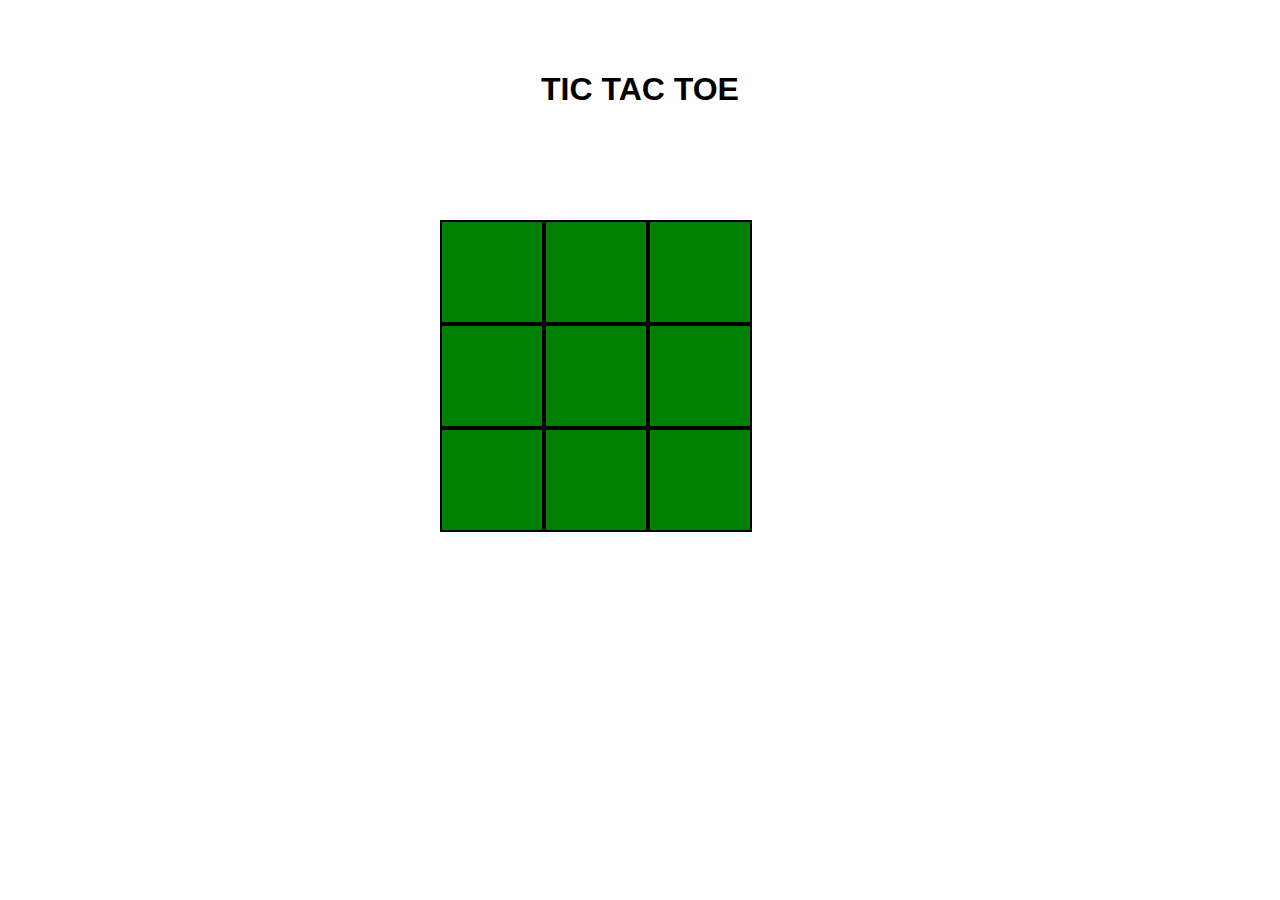
==== index.html @ 7ad2a7e0 "tic-tac-toe" ====
<!DOCTYPE html>
<html lang="en">
<head>
    <meta charset="UTF-8">
    <meta http-equiv="X-UA-Compatible" content="IE=edge">
    <meta name="viewport" content="width=device-width, initial-scale=1.0">
    <title>Document</title>
    <link rel="stylesheet" href="tic-tac-toe.css">
</head>
<body>
    <main class="grid">
        <h1>TIC TAC TOE</h1>
        <h2 class="winnerDisplay"></h2>
        <div id="gameBoard">
            <div class="square" id="square0"></div>
            <div class="square" id="square1"></div>
            <div class="square" id="square2"></div>
            <div class="square" id="square3"></div>
            <div class="square" id="square4"></div>
            <div class="square" id="square5"></div>
            <div class="square" id="square6"></div>
            <div class="square" id="square7"></div>
            <div class="square" id="square8"></div>
        </div>
    </main>
<script src="./tic-tac-toe.js"></script>

<!-- <script>
    var nextTurn = "X"
    var squares = document.querySelectorAll('.square')
    var gameBoard = document.querySelector('#gameBoard')
    gameBoard.addEventListener("click", function(event) {
        var clickedDiv = event.target
        if (clickedDiv.innerText.trim() != "") {
            return
        } clickedDiv.innerText = nextTurn
          changeTurn()
        var winner = checkWin()
        console.log(winner)
        if (winner === 'X wins!' || winner === 'O wins!') {
            document.querySelector(".winnerDisplay").innerText = winner
        } else if (winner === 'Tie') {
            document.querySelector(".winnerDisplay").innerText = "Tie!"
        }
    })
    function changeTurn() {
        if (nextTurn === "X") {
            nextTurn = "O"
        } else {
            nextTurn = "X"
        }
    }
    function checkWin() {
            if (
                (squares[0].innerText === squares[1].innerText && squares[1].innerText === squares[2].innerText && squares[0].innerText !== "") ||
                (squares[3].innerText === squares[4].innerText && squares[4].innerText === squares[5].innerText && squares[3].innerText !== "") ||
                (squares[6].innerText === squares[7].innerText && squares[7].innerText === squares[8].innerText && squares[6].innerText !== "") ||
                (squares[0].innerText === squares[3].innerText && squares[3].innerText === squares[6].innerText && squares[0].innerText !== "") ||
                (squares[1].innerText === squares[4].innerText && squares[4].innerText === squares[7].innerText && squares[1].innerText !== "") ||
                (squares[2].innerText === squares[5].innerText && squares[5].innerText === squares[8].innerText && squares[2].innerText !== "") ||
                (squares[0].innerText === squares[4].innerText && squares[4].innerText === squares[8].innerText && squares[0].innerText !== "") ||
                (squares[2].innerText === squares[4].innerText && squares[4].innerText === squares[6].innerText && squares[2].innerText !== "")
                ) {
                if (nextTurn === "X") {
                    return "O wins!"
                } else {
                    return "X wins!"
                }
            }
            for (var i = 0; i < squares.length; i++) {
                if (squares[i].innerText === "") {
                    return;
            }
        }
        return "Tie";
    }
        

</script> -->
    
</body>
</html>
---- tic-tac-toe.css ----
body {
    margin: 0;
    padding: 0;
    font-family: Arial, Helvetica, sans-serif;

}
.grid {
    padding: 50px;
    height: fit-content;
    display: flex;
    justify-content: center;
    align-items: center;
    flex-direction: column;
}
#gameBoard {
    width: 400px;
    display: flex;
    flex-wrap: wrap;
    margin-top: 50px;
}
.square {
    height: 100px;
    width: 100px;
    display: flex;
    justify-content: center;
    align-items: center;
    color: red;
    background-color: green;
    border: 2px solid black;
    font-size: larger;
    text-align: center;
}
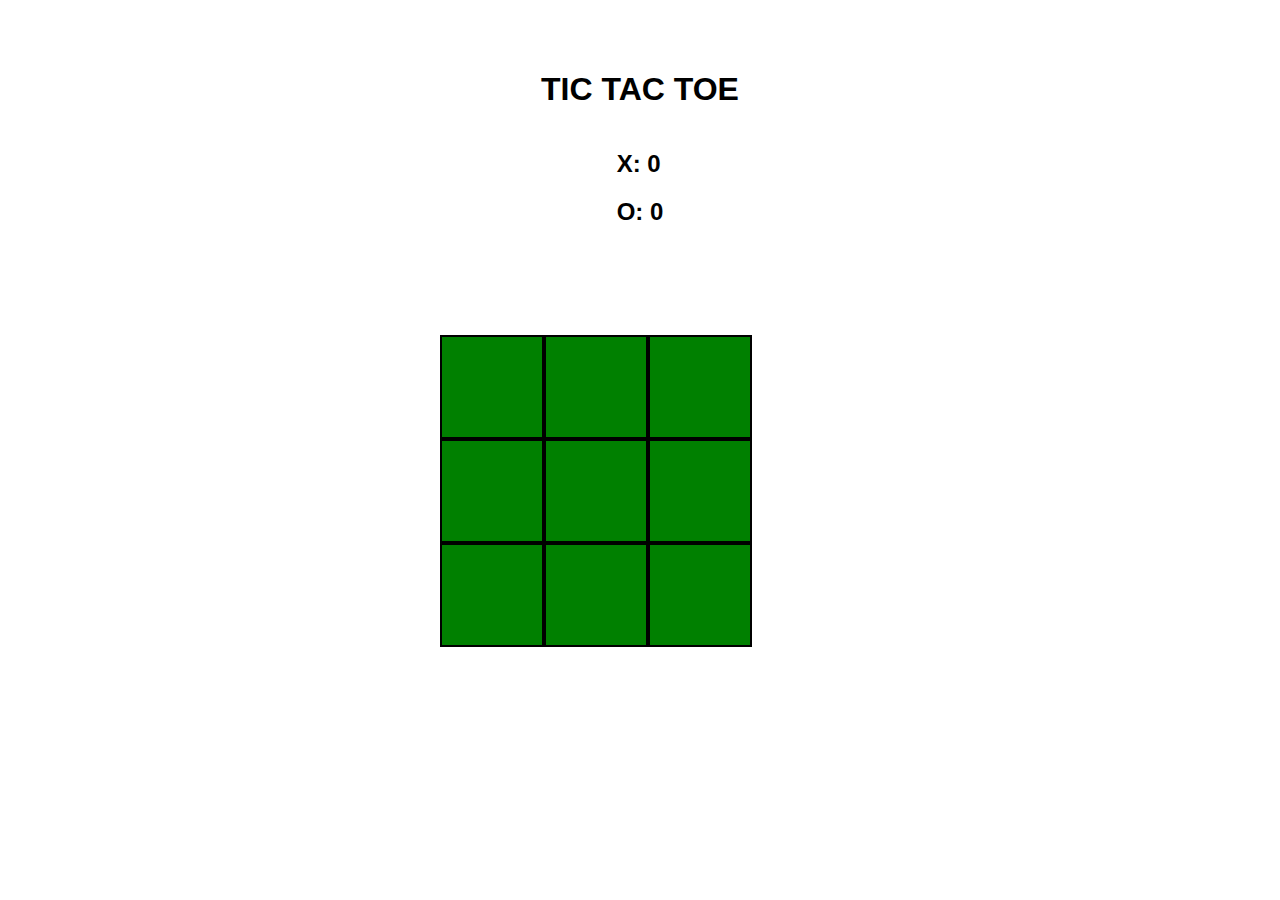
==== commit d442832b: "scoreboard" ====
--- a/index.html
+++ b/index.html
@@ -1,5 +1,6 @@
 <!DOCTYPE html>
 <html lang="en">
+
 <head>
     <meta charset="UTF-8">
     <meta http-equiv="X-UA-Compatible" content="IE=edge">
@@ -7,9 +8,14 @@
     <title>Document</title>
     <link rel="stylesheet" href="tic-tac-toe.css">
 </head>
+
 <body>
     <main class="grid">
         <h1>TIC TAC TOE</h1>
+        <div class="scoreBoard">
+            <h2 id="X-score">X: 0</h2>
+            <h2 id="O-score">O: 0</h2>
+        </div>
         <h2 class="winnerDisplay"></h2>
         <div id="gameBoard">
             <div class="square" id="square0"></div>
@@ -23,60 +29,7 @@
             <div class="square" id="square8"></div>
         </div>
     </main>
-<script src="./tic-tac-toe.js"></script>
+    <script src="./tic-tac-toe.js"></script>
+</body>
 
-<!-- <script>
-    var nextTurn = "X"
-    var squares = document.querySelectorAll('.square')
-    var gameBoard = document.querySelector('#gameBoard')
-    gameBoard.addEventListener("click", function(event) {
-        var clickedDiv = event.target
-        if (clickedDiv.innerText.trim() != "") {
-            return
-        } clickedDiv.innerText = nextTurn
-          changeTurn()
-        var winner = checkWin()
-        console.log(winner)
-        if (winner === 'X wins!' || winner === 'O wins!') {
-            document.querySelector(".winnerDisplay").innerText = winner
-        } else if (winner === 'Tie') {
-            document.querySelector(".winnerDisplay").innerText = "Tie!"
-        }
-    })
-    function changeTurn() {
-        if (nextTurn === "X") {
-            nextTurn = "O"
-        } else {
-            nextTurn = "X"
-        }
-    }
-    function checkWin() {
-            if (
-                (squares[0].innerText === squares[1].innerText && squares[1].innerText === squares[2].innerText && squares[0].innerText !== "") ||
-                (squares[3].innerText === squares[4].innerText && squares[4].innerText === squares[5].innerText && squares[3].innerText !== "") ||
-                (squares[6].innerText === squares[7].innerText && squares[7].innerText === squares[8].innerText && squares[6].innerText !== "") ||
-                (squares[0].innerText === squares[3].innerText && squares[3].innerText === squares[6].innerText && squares[0].innerText !== "") ||
-                (squares[1].innerText === squares[4].innerText && squares[4].innerText === squares[7].innerText && squares[1].innerText !== "") ||
-                (squares[2].innerText === squares[5].innerText && squares[5].innerText === squares[8].innerText && squares[2].innerText !== "") ||
-                (squares[0].innerText === squares[4].innerText && squares[4].innerText === squares[8].innerText && squares[0].innerText !== "") ||
-                (squares[2].innerText === squares[4].innerText && squares[4].innerText === squares[6].innerText && squares[2].innerText !== "")
-                ) {
-                if (nextTurn === "X") {
-                    return "O wins!"
-                } else {
-                    return "X wins!"
-                }
-            }
-            for (var i = 0; i < squares.length; i++) {
-                if (squares[i].innerText === "") {
-                    return;
-            }
-        }
-        return "Tie";
-    }
-        
-
-</script> -->
-    
-</body>
 </html>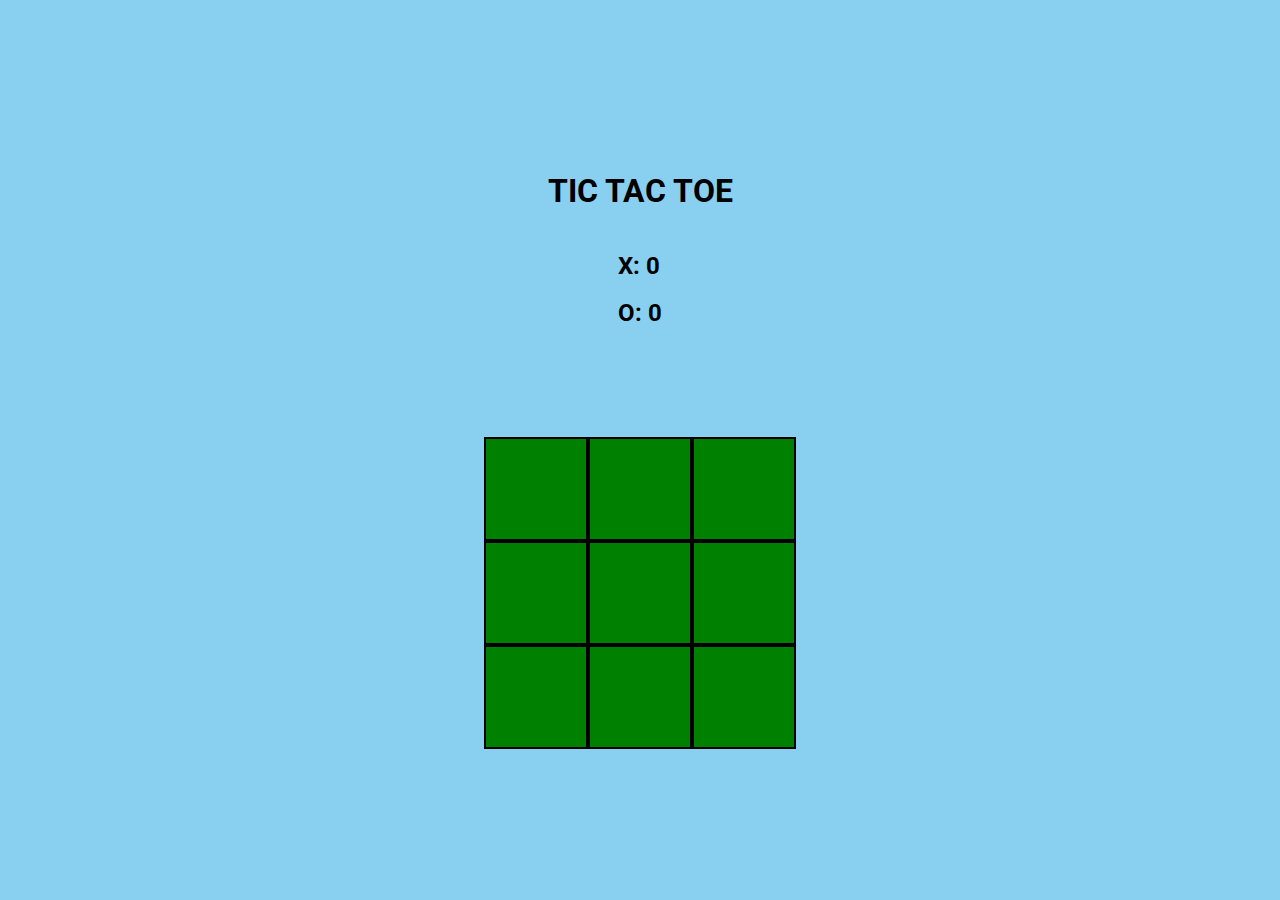
==== commit 9af39a19: "last push" ====
--- a/index.html
+++ b/index.html
@@ -1,5 +1,6 @@
 <!DOCTYPE html>
 <html lang="en">
+<link href="https://fonts.googleapis.com/css?family=Roboto&display=swap" rel="stylesheet">
 
 <head>
     <meta charset="UTF-8">
@@ -28,6 +29,7 @@
             <div class="square" id="square7"></div>
             <div class="square" id="square8"></div>
         </div>
+        <button id="play-again" style="display:none">Play Again</button>
     </main>
     <script src="./tic-tac-toe.js"></script>
 </body>
--- a/tic-tac-toe.css
+++ b/tic-tac-toe.css
@@ -1,23 +1,33 @@
 body {
     margin: 0;
     padding: 0;
-    font-family: Arial, Helvetica, sans-serif;
+    font-family: 'Roboto', sans-serif;
+    background-color: #89CFF0;
+    /* Baby blue color */
+    display: flex;
+    justify-content: center;
+    align-items: center;
+    height: 100vh;
+}
 
-}
 .grid {
     padding: 50px;
     height: fit-content;
     display: flex;
+    flex-direction: column;
+    align-items: center;
     justify-content: center;
-    align-items: center;
-    flex-direction: column;
 }
+
 #gameBoard {
     width: 400px;
     display: flex;
     flex-wrap: wrap;
     margin-top: 50px;
+    align-items: center;
+    justify-content: center;
 }
+
 .square {
     height: 100px;
     width: 100px;
@@ -29,8 +39,16 @@
     border: 2px solid black;
     font-size: larger;
     text-align: center;
-} 
+}
 
-
-
-
+#play-again {
+    padding: 10px 20px;
+    background-color: white;
+    /* White color */
+    border: none;
+    cursor: pointer;
+    text-decoration: none;
+    margin: 20px auto;
+    display: block;
+    font-size: 18px;
+}